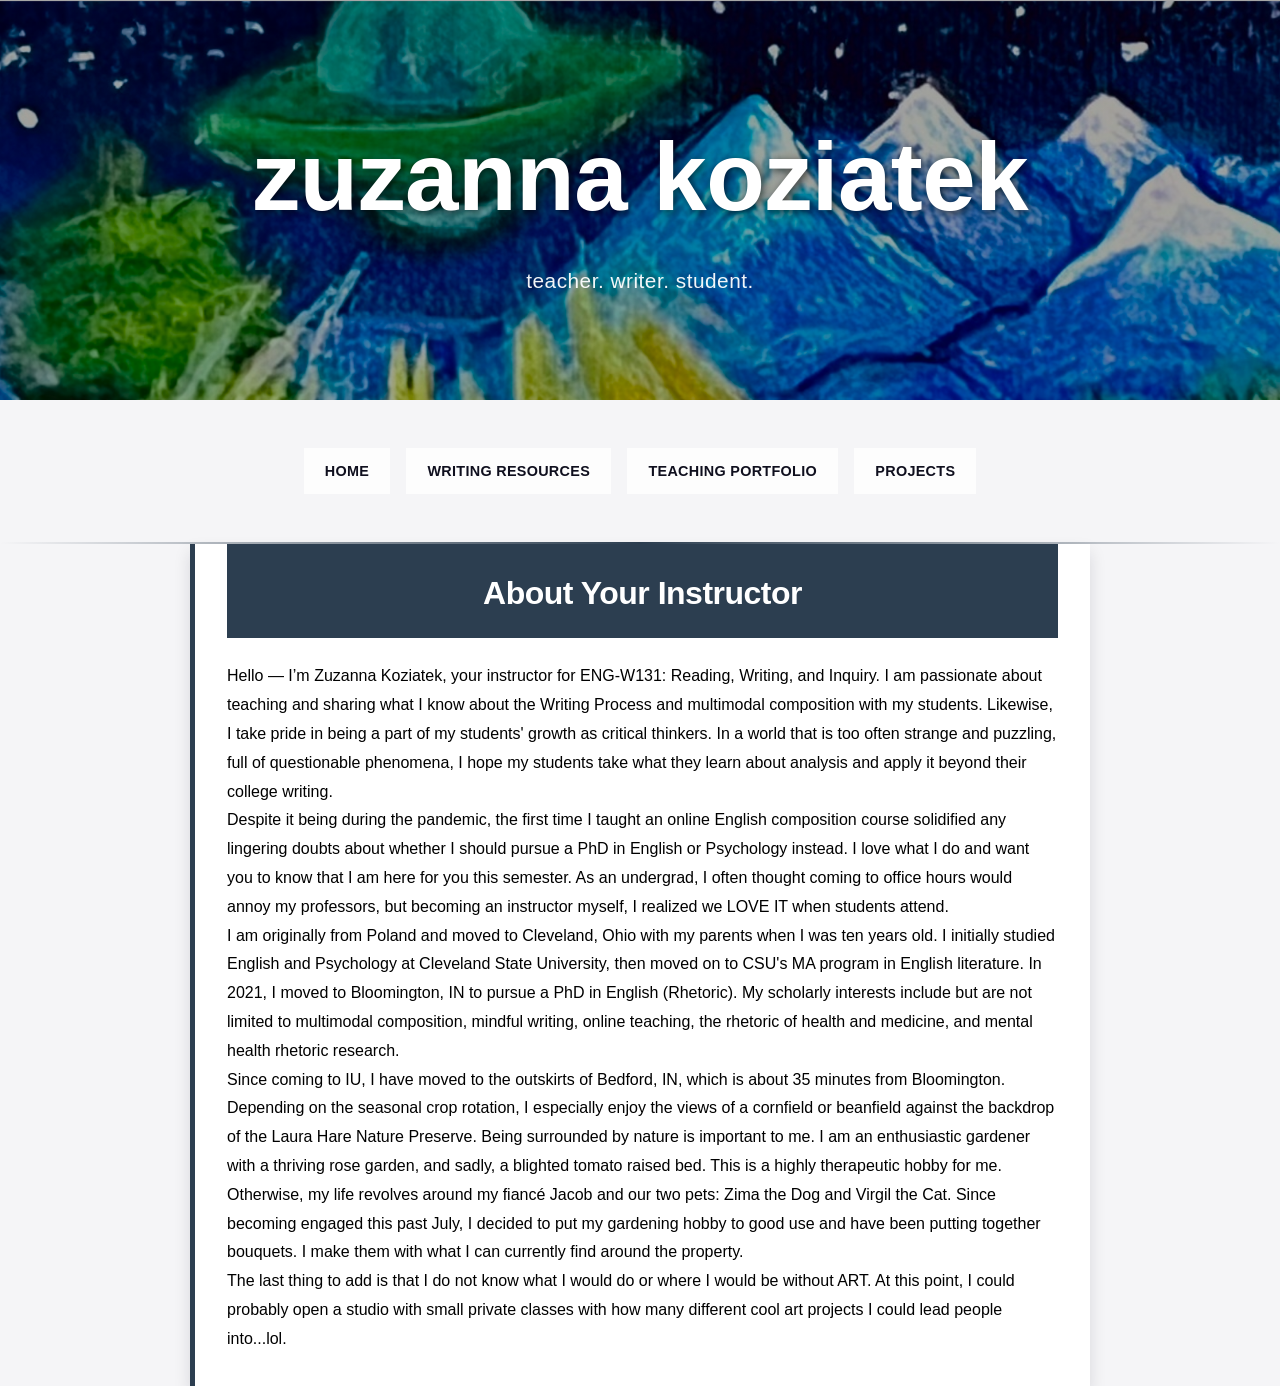
==== index.html @ 2ee7e2d9 "Fix formatting and indentation in instructor bio" ====
<!DOCTYPE html>
<html lang="en">
<head>
    <meta charset="UTF-8">
    <meta name="viewport" content="width=device-width, initial-scale=1.0">
    <title>zuzanna koziatek</title>
    <link rel="stylesheet" href="styles-enhanced.css">
    <style>
        /* ========================================== 
           INDEX-SPECIFIC OVERRIDES
           ========================================== */

        header {
            background: linear-gradient(rgba(0, 0, 0, 0.35), rgba(0, 0, 0, 0.35)), url("We're Just Here for the view.png");
            background-size: cover;
            background-position: center;
            background-attachment: fixed;
            padding: 6rem 2rem;
            text-align: center;
            min-height: 400px;
            display: flex;
            align-items: center;
            justify-content: center;
        }

        header h1 {
            font-size: 6rem;
            font-weight: 800;
            text-shadow: 2px 2px 8px rgba(0, 0, 0, 0.6);
            letter-spacing: -0.5px;
            color: white;
        }

        header .subtitle {
            opacity: 0.95;
            margin-top: 0.5rem;
            font-weight: 500;
            letter-spacing: 0.5px;
            color: white;
        }

        nav {
            display: flex;
            justify-content: center;
            gap: 1rem;
            padding: 1rem;
            background: transparent;
            margin: 2rem auto;
            max-width: 1200px;
            flex-wrap: wrap;
        }

        nav a {
            text-decoration: none;
            color: #0f0f1e;
            padding: 0.6rem 1.2rem;
            background: rgba(255, 255, 255, 0.8);
            font-weight: 600;
            transition: all 0.3s ease;
            text-transform: uppercase;
            font-size: 0.9rem;
            letter-spacing: 0.3px;
            border: 2px solid transparent;
        }

        nav a:hover {
            background: #2c3e50;
            color: white;
            border-color: #2c3e50;
        }

        .separator {
            height: 2px;
            background: linear-gradient(to right, transparent, #2c3e50, transparent);
        }

        .container {
            max-width: 1200px;
            margin: 2rem auto;
            padding: 1rem;
        }

        .course-section {
            background: #ffffff;
            padding: 2rem;
            box-shadow: 0 8px 16px rgba(15, 15, 30, 0.12);
            margin-bottom: 2rem;
            border-left: 5px solid #2c3e50;
            max-width: 900px;
            margin-left: auto;
            margin-right: auto;
        }

        .course-section h2 {
            text-align: center;
            color: white;
            margin-bottom: 1.5rem;
            font-size: 2rem;
            font-weight: 800;
            letter-spacing: -0.5px;
            border-bottom: 3px solid #2c3e50;
            padding-bottom: 1rem;
            background: #2c3e50;
            margin: -2rem -2rem 1.5rem -2rem;
            padding: 1.5rem 2rem 1rem 2rem;
            max-width: 900px;
            margin-left: auto;
            margin-right: auto;
        }

        .course-section p {
            color: black;
            line-height: 1.8;
            font: DeJavu Sans
            font-weight: 350;
        }

        /* Video section styles */
        .video-section {
            display: flex;
            justify-content: center;
            margin: 2rem 0;
        }

        .video-container {
            width: 100%;
            max-width: 560px;
        }

        .video-container iframe {
            width: 100%;
            height: auto;
            aspect-ratio: 560/315;
            box-shadow: 0 8px 16px rgba(15, 15, 30, 0.12);
            border: 1px solid #d4d4d8;
        }

        /* Gallery styles */
        .gallery-section {
            margin-top: 1rem;
        }

        .gallery-grid {
            display: grid;
            grid-template-columns: repeat(3, 1fr);
            gap: 1.5rem;
        }

        .gallery-item {
            position: relative;
            overflow: hidden;
            cursor: pointer;
            background: #eee;
            box-shadow: 0 6px 18px rgba(15, 15, 30, 0.1);
            transition: all 0.3s cubic-bezier(0.25, 0.46, 0.45, 0.94);
        }

        .gallery-item:hover {
            transform: translateY(-4px);
            box-shadow: 0 16px 32px rgba(15, 15, 30, 0.15);
        }

        .gallery-item img {
            width: 100%;
            height: 100%;
            object-fit: cover;
            display: block;
            transition: transform 0.35s ease;
            aspect-ratio: 1;
        }

        .gallery-item .title {
            position: absolute;
            left: 12px;
            bottom: 12px;
            color: #fff;
            background: rgba(0, 0, 0, 0.65);
            padding: 8px 12px;
            font-weight: 700;
            font-size: 0.95rem;
            backdrop-filter: blur(4px);
            z-index: 2;
        }

        .gallery-item::after {
            content: '';
            position: absolute;
            inset: 0;
            background: linear-gradient(to top, rgba(0, 0, 0, 0.25), transparent);
            opacity: 0;
            transition: opacity 0.25s ease;
            z-index: 1;
        }

        .gallery-item:hover img {
            transform: scale(1.05);
        }

        .gallery-item:hover::after {
            opacity: 1;
        }

        /* Modal / lightbox */
        .lightbox {
            position: fixed;
            inset: 0;
            background: rgba(0, 0, 0, 0.8);
            display: none;
            align-items: center;
            justify-content: center;
            padding: 20px;
            z-index: 9999;
            backdrop-filter: blur(4px);
        }

        .lightbox.open {
            display: flex;
        }

        .lightbox-card {
            width: 100%;
            max-width: 1100px;
            background: var(--card-bg);
            overflow: hidden;
            display: flex;
            gap: 0;
            box-shadow: 0 24px 48px rgba(15, 15, 30, 0.25);
            border: 1px solid #d4d4d8;
        }

        .lightbox-media {
            flex: 1 1 60%;
            min-height: 320px;
            background: #000;
            display: flex;
            align-items: center;
            justify-content: center;
        }

        .lightbox-media img {
            max-width: 100%;
            max-height: 80vh;
            object-fit: contain;
            display: block;
        }

        .lightbox-info {
            flex: 1 1 40%;
            padding: 2rem;
            background: #2c3e50;
            display: flex;
            flex-direction: column;
            justify-content: flex-start;
        }

        .lightbox-info h3 {
            margin-bottom: 0.5rem;
            color: white;
            font-size: 1.4rem;
            font-weight: 800;
            letter-spacing: -0.3px;
        }

        .lightbox-info h4 {
            margin: 0.25rem 0 1rem;
            color: #ecf0f1;
            font-weight: 600;
            text-transform: uppercase;
            letter-spacing: 0.3px;
            font-size: 0.85rem;
        }

        .lightbox-info p {
            color: white;
            line-height: 1.8;
            font-family: -apple-system, BlinkMacSystemFont, 'Segoe UI', 'Helvetica Neue', Calibri, sans-serif;
        }

        .lightbox-close {
            position: absolute;
            right: 24px;
            top: 18px;
            background: rgba(0, 0, 0, 0.5);
            border: none;
            color: #fff;
            font-size: 1.8rem;
            cursor: pointer;
            width: 40px;
            height: 40px;
            display: flex;
            align-items: center;
            justify-content: center;
            transition: all 0.3s ease;
        }

        .lightbox-close:hover {
            background: #2c3e50;
            transform: rotate(90deg);
        }

        /* Responsive */
        @media (max-width: 1000px) {
            .gallery-grid {
                grid-template-columns: repeat(2, 1fr);
            }

            .lightbox-card {
                flex-direction: column;
            }

            .lightbox-media {
                order: 0;
            }

            .lightbox-info {
                order: 1;
            }
        }

        @media (max-width: 600px) {
            .gallery-grid {
                grid-template-columns: 1fr;
            }

            header {
                padding: 3.5rem 1rem;
            }

            header h1 {
                font-size: 2.2rem;
            }

            .lightbox-info {
                padding: 1.5rem;
            }

            .lightbox-info h3 {
                font-size: 1.2rem;
            }

            .video-container iframe {
                aspect-ratio: 16/9;
            }

            .course-section {
                padding: 1.5rem;
            }
        }
    </style>
</head>
<body>
    <header>
        <div class="header-content">
            <h1>zuzanna koziatek</h1>
            <p class="subtitle">teacher. writer. student.</p>
        </div>
    </header>
    <nav>
        <a href="index.html">Home</a>
        <a href="Writing-Resources.html">Writing Resources</a>
        <a href="teaching-portfolio.html">Teaching Portfolio</a>
        <a href="projects.html">Projects</a>
    </nav>
    <div class="separator"></div>
        <div class="course-section">
            <h2>About Your Instructor</h2>
            <p>    Hello — I’m Zuzanna Koziatek, your instructor for ENG-W131: Reading, Writing, and Inquiry. I am passionate about teaching and sharing what I know about the Writing Process and multimodal composition with my students. Likewise, I take pride in being a part of my students' growth as critical thinkers. In a world that is too often strange and puzzling, full of questionable phenomena, I hope my students take what they learn about analysis and apply it beyond their college writing.</p> 
           <div>
            <p>    Despite it being during the pandemic, the first time I taught an online English composition course solidified any lingering doubts about whether I should pursue a PhD in English or Psychology instead. I love what I do and want you to know that I am here for you this semester. As an undergrad, I often thought coming to office hours would annoy my professors, but becoming an instructor myself, I realized we LOVE IT when students attend.</p> 
           </div>
            <p>    I am originally from Poland and moved to Cleveland, Ohio with my parents when I was ten years old. I initially studied English and Psychology at Cleveland State University, then moved on to CSU's MA program in English literature. In 2021, I moved to Bloomington, IN to pursue a PhD in English (Rhetoric). My scholarly interests include but are not limited to multimodal composition, mindful writing, online teaching, the rhetoric of health and medicine, and mental health rhetoric research.</p> 
           <div>
            <p>    Since coming to IU, I have moved to the outskirts of Bedford, IN, which is about 35 minutes from Bloomington. Depending on the seasonal crop rotation, I especially enjoy the views of a cornfield or beanfield against the backdrop of the Laura Hare Nature Preserve. Being surrounded by nature is important to me. I am an enthusiastic gardener with a thriving rose garden, and sadly, a blighted tomato raised bed. This is a highly therapeutic hobby for me.</p>
           </div>
            <p>    Otherwise, my life revolves around my fiancé Jacob and our two pets: Zima the Dog and Virgil the Cat. Since becoming engaged this past July, I decided to put my gardening hobby to good use and have been putting together bouquets. I make them with what I can currently find around the property.</p> 
            <div>
            <p>    The last thing to add is that I do not know what I would do or where I would be without ART. At this point, I could probably open a studio with small private classes with how many different cool art projects I could lead people into...lol.</p>
        </div>
        </div>
</body>
</html>
---- styles-enhanced.css ----
/* ==========================================
   ENHANCED ELEGANT & BOLD STYLESHEET
   Refined aesthetics with sharp, sophisticated styling
   ========================================== */

* {
    margin: 0;
    padding: 0;
    box-sizing: border-box;
}

html, body {
    height: 100%;
}

:root {
    /* Color Palette - Elegant & Bold */
    --primary-dark: #0f0f1e;        /* Deep navy-black */
    --primary-medium: #1a1a2e;      /* Dark blue-gray */
    --accent-bold: #c41e3a;         /* Bold deep red */
    --accent-secondary: #0d7377;    /* Sophisticated teal */
    --text-primary: #0f0f1e;        /* Almost black */
    --text-secondary: #4a4a5e;      /* Muted blue-gray */
    --text-light: #7a7a8e;          /* Light gray */
    --background: #f5f5f7;          /* Off-white */
    --card-bg: #ffffff;             /* Pure white */
    --border: #d4d4d8;              /* Subtle border */
    
    /* Shadows - Sharp & Refined */
    --shadow-sm: 0 2px 8px rgba(15, 15, 30, 0.1);
    --shadow-md: 0 8px 16px rgba(15, 15, 30, 0.12);
    --shadow-lg: 0 16px 32px rgba(15, 15, 30, 0.15);
    --shadow-xl: 0 24px 48px rgba(15, 15, 30, 0.18);
    
    /* Typography */
    --font-family: -apple-system, BlinkMacSystemFont, 'Segoe UI', 'Helvetica Neue', Calibri, sans-serif;
    --font-weight-regular: 400;
    --font-weight-medium: 500;
    --font-weight-semibold: 600;
    --font-weight-bold: 700;
    --font-weight-extrabold: 800;
}

body {
    font-family: var(--font-family);
    background-color: var(--background);
    color: var(--text-primary);
    line-height: 1.6;
    font-weight: var(--font-weight-regular);
}

p {
    font-family: var(--font-family);
    color: var(--text-secondary);
    line-height: 1.8;
}

/* ========================================== 
   NAVIGATION
   ========================================== */

.navbar {
    background-color: var(--primary-dark);
    padding: 1.2rem 0;
    position: sticky;
    top: 0;
    box-shadow: var(--shadow-md);
    z-index: 100;
    border-bottom: 2px solid var(--accent-bold);
}

.nav-container {
    max-width: 1200px;
    margin: 0 auto;
    padding: 0 2rem;
    display: flex;
    justify-content: space-between;
    align-items: center;
}

.nav-brand {
    color: #ffffff;
    font-size: 1.4rem;
    font-weight: var(--font-weight-extrabold);
    letter-spacing: -0.5px;
    text-transform: uppercase;
    text-shadow: 0 2px 4px rgba(0, 0, 0, 0.3);
}

.nav-menu {
    display: flex;
    list-style: none;
    gap: 2.5rem;
}

.nav-link {
    color: #e0e0e0;
    text-decoration: none;
    font-weight: var(--font-weight-semibold);
    font-size: 0.95rem;
    transition: all 0.35s cubic-bezier(0.25, 0.46, 0.45, 0.94);
    padding: 0.5rem 0;
    border-bottom: 2px solid transparent;
    text-transform: uppercase;
    letter-spacing: 0.3px;
}

.nav-link:hover,
.nav-link.active {
    color: var(--accent-bold);
    border-bottom-color: var(--accent-bold);
}

/* ========================================== 
   HERO / CONTAINER
   ========================================== */

.container {
    max-width: 1200px;
    margin: 0 auto;
    padding: 2rem;
    flex: 1;
}

.hero {
    background: linear-gradient(135deg, var(--primary-dark) 0%, var(--primary-medium) 100%);
    color: white;
    padding: 5rem 2rem;
    text-align: center;
    border-radius: 0;
    margin-bottom: 3rem;
    box-shadow: var(--shadow-lg);
    border-bottom: 4px solid var(--accent-bold);
    position: relative;
    overflow: hidden;
}

.hero::before {
    content: '';
    position: absolute;
    top: 0;
    left: 0;
    right: 0;
    height: 1px;
    background: linear-gradient(to right, transparent, rgba(196, 30, 58, 0.5), transparent);
}

.hero-content h2 {
    font-size: 3rem;
    margin-bottom: 1.5rem;
    font-weight: var(--font-weight-extrabold);
    letter-spacing: -1px;
    line-height: 1.2;
    text-shadow: 0 4px 8px rgba(0, 0, 0, 0.3);
}

.subtitle {
    font-size: 1.3rem;
    opacity: 0.95;
    font-weight: var(--font-weight-medium);
    letter-spacing: 1px;
}

/* ========================================== 
   SECTION CONTENT
   ========================================== */

.section-content {
    background: var(--card-bg);
    padding: 3rem;
    border-radius: 8px;
    box-shadow: var(--shadow-lg);
    border-left: 5px solid var(--accent-bold);
    margin-bottom: 2rem;
}

.section-content h2 {
    color: var(--primary-dark);
    font-size: 2.2rem;
    margin-bottom: 1.5rem;
    border-bottom: 3px solid var(--accent-bold);
    padding-bottom: 0.75rem;
    font-weight: var(--font-weight-extrabold);
    letter-spacing: -0.5px;
}

.section-content h3 {
    color: var(--primary-dark);
    font-size: 1.4rem;
    margin-top: 2rem;
    margin-bottom: 1rem;
    font-weight: var(--font-weight-bold);
}

.section-content p {
    margin-bottom: 1.2rem;
    line-height: 1.8;
    color: var(--text-secondary);
}

.section-content ul {
    list-style-position: inside;
    margin-bottom: 1.5rem;
    padding-left: 1.5rem;
}

.section-content li {
    margin-bottom: 0.8rem;
    color: var(--text-secondary);
    font-weight: var(--font-weight-regular);
}

/* ========================================== 
   ABOUT INSTRUCTOR
   ========================================== */

.about-instructor {
    margin-top: 2rem;
}

.instructor-card {
    background: linear-gradient(135deg, #f9f9fb 0%, #f5f5f7 100%);
    padding: 2.5rem;
    border-radius: 8px;
    margin-bottom: 2rem;
    border-left: 5px solid var(--accent-bold);
    box-shadow: var(--shadow-md);
    transition: box-shadow 0.3s ease;
}

.instructor-card:hover {
    box-shadow: var(--shadow-lg);
}

.instructor-card h3 {
    color: var(--primary-dark);
    font-size: 1.6rem;
    font-weight: var(--font-weight-bold);
}

.role {
    color: var(--accent-bold);
    font-weight: var(--font-weight-bold);
    margin-bottom: 1rem;
    text-transform: uppercase;
    letter-spacing: 0.5px;
    font-size: 0.9rem;
}

.bio {
    color: var(--text-secondary);
    line-height: 1.8;
}

.qualifications,
.teaching-philosophy {
    background: linear-gradient(135deg, #f0f7ff 0%, #e8f0f8 100%);
    padding: 2rem;
    border-radius: 8px;
    margin-bottom: 2rem;
    border-left: 5px solid var(--accent-secondary);
    box-shadow: var(--shadow-sm);
}

.contact-section {
    background: linear-gradient(135deg, #fff8f0 0%, #fff3e6 100%);
    padding: 2rem;
    border-radius: 8px;
    margin-top: 2rem;
    border-left: 5px solid #d97706;
    box-shadow: var(--shadow-sm);
}

/* ========================================== 
   COURSE DETAILS
   ========================================== */

.course-overview,
.learning-outcomes,
.course-structure,
.requirements,
.grading {
    margin-bottom: 3rem;
}

.outcomes-list {
    background: #f5f5f7;
    padding: 1.5rem;
    border-radius: 6px;
    margin-left: 0;
    border-left: 3px solid var(--accent-secondary);
}

.structure-grid {
    display: grid;
    grid-template-columns: repeat(auto-fit, minmax(250px, 1fr));
    gap: 2rem;
    margin: 2rem 0;
}

.structure-item {
    background: var(--card-bg);
    padding: 2rem;
    border-radius: 8px;
    text-align: center;
    border-top: 4px solid var(--accent-secondary);
    box-shadow: var(--shadow-md);
    transition: all 0.3s cubic-bezier(0.25, 0.46, 0.45, 0.94);
}

.structure-item:hover {
    transform: translateY(-6px);
    box-shadow: var(--shadow-lg);
    border-top-color: var(--accent-bold);
}

.structure-item h3 {
    color: var(--primary-dark);
    margin-top: 0;
    font-weight: var(--font-weight-bold);
}

.requirements ul,
.success-tips {
    background: #f5f5f7;
    padding: 1.5rem;
    border-radius: 6px;
    margin-left: 0;
    border-left: 3px solid var(--accent-secondary);
}

/* ========================================== 
   RESOURCES SECTION
   ========================================== */

.resources-section {
    margin-top: 2rem;
}

.resource-category {
    margin-bottom: 3rem;
}

.resource-category h2 {
    color: var(--primary-dark);
    font-size: 2rem;
    margin-bottom: 2rem;
    border-bottom: 3px solid var(--accent-bold);
    padding-bottom: 0.75rem;
    font-weight: var(--font-weight-extrabold);
}

.resource-list {
    display: grid;
    grid-template-columns: repeat(auto-fit, minmax(280px, 1fr));
    gap: 2rem;
}

.resource-item {
    background: var(--card-bg);
    padding: 2rem;
    border-radius: 8px;
    border-left: 5px solid var(--accent-secondary);
    box-shadow: var(--shadow-md);
    transition: all 0.3s ease;
}

.resource-item:hover {
    box-shadow: var(--shadow-lg);
    transform: translateY(-2px);
    border-left-color: var(--accent-bold);
}

.resource-item h3 {
    color: var(--primary-dark);
    margin-top: 0;
    font-weight: var(--font-weight-bold);
}

.success-tips {
    margin-top: 1.5rem;
}

.success-tips li {
    margin-bottom: 1rem;
    color: var(--text-secondary);
    font-weight: var(--font-weight-regular);
}

/* ========================================== 
   FOOTER
   ========================================== */

.footer {
    background-color: var(--primary-dark);
    color: #e0e0e0;
    text-align: center;
    padding: 2.5rem;
    margin-top: 4rem;
    border-top: 3px solid var(--accent-bold);
    font-weight: var(--font-weight-medium);
}

/* ========================================== 
   BUTTONS & INTERACTIVE ELEMENTS
   ========================================== */

button, input[type="button"], input[type="submit"] {
    background: var(--accent-bold);
    color: white;
    border: none;
    padding: 0.85rem 2rem;
    border-radius: 6px;
    cursor: pointer;
    font-size: 1rem;
    font-weight: var(--font-weight-bold);
    transition: all 0.3s cubic-bezier(0.25, 0.46, 0.45, 0.94);
    letter-spacing: 0.3px;
    text-transform: uppercase;
    box-shadow: var(--shadow-md);
}

button:hover {
    background: #a01830;
    box-shadow: var(--shadow-lg);
    transform: translateY(-2px);
}

button:active {
    transform: translateY(0);
}

/* ========================================== 
   RESPONSIVE DESIGN
   ========================================== */

@media (max-width: 768px) {
    .nav-container {
        flex-direction: column;
        gap: 1rem;
    }

    .nav-menu {
        flex-direction: column;
        gap: 0.5rem;
        width: 100%;
    }

    .nav-link {
        padding: 0.75rem 1rem;
        display: block;
    }

    .hero-content h2 {
        font-size: 2.2rem;
    }

    .section-content {
        padding: 1.5rem;
    }

    .section-content h2 {
        font-size: 1.8rem;
    }

    .structure-grid,
    .resource-list {
        grid-template-columns: 1fr;
        gap: 1.5rem;
    }

    .container {
        padding: 1rem;
    }

    .hero {
        padding: 3rem 1rem;
    }
}

@media (max-width: 480px) {
    .nav-brand {
        font-size: 1.1rem;
    }

    .hero {
        padding: 2rem 1rem;
    }

    .hero-content h2 {
        font-size: 1.8rem;
    }

    .subtitle {
        font-size: 1rem;
    }

    .section-content h2 {
        font-size: 1.5rem;
    }

    .section-content h3 {
        font-size: 1.15rem;
    }

    button {
        width: 100%;
    }
}
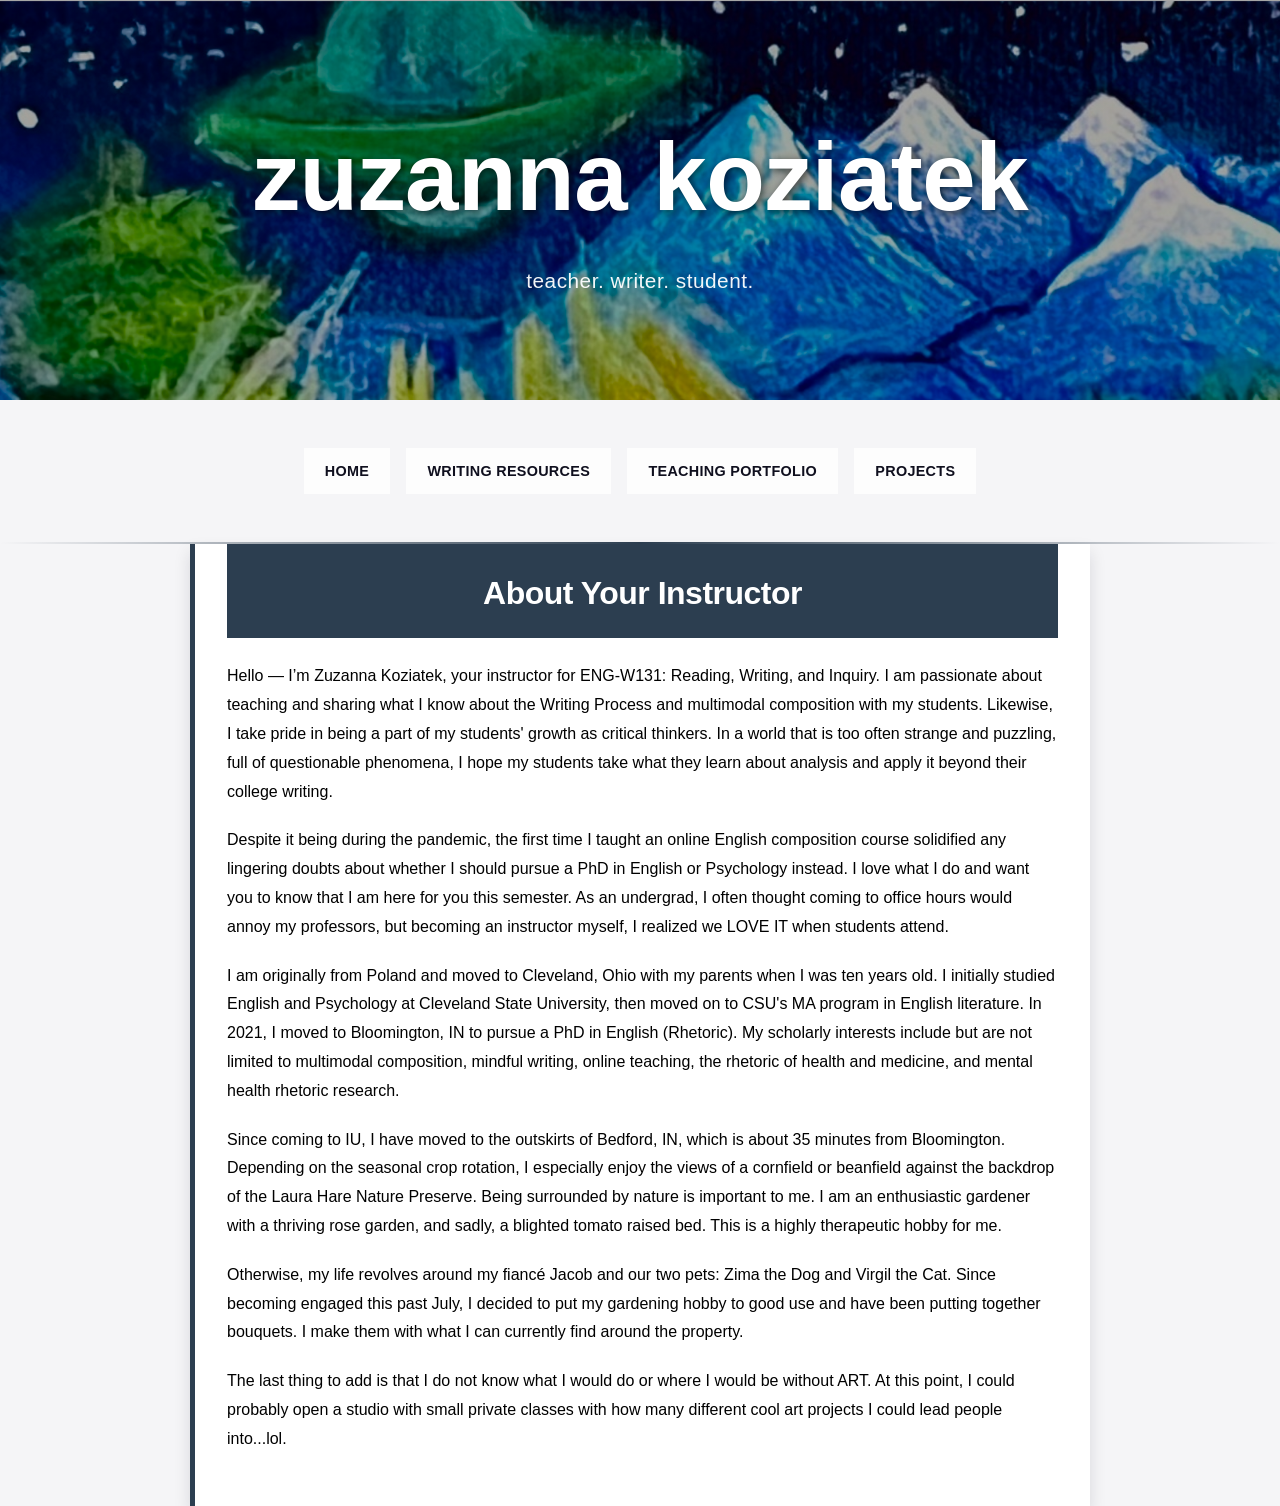
==== commit ace8d023: "Add margin-bottom to text styles in index.html" ====
--- a/index.html
+++ b/index.html
@@ -113,6 +113,7 @@
             line-height: 1.8;
             font: DeJavu Sans
             font-weight: 350;
+            margin-bottom: 20px;
         }
 
         /* Video section styles */
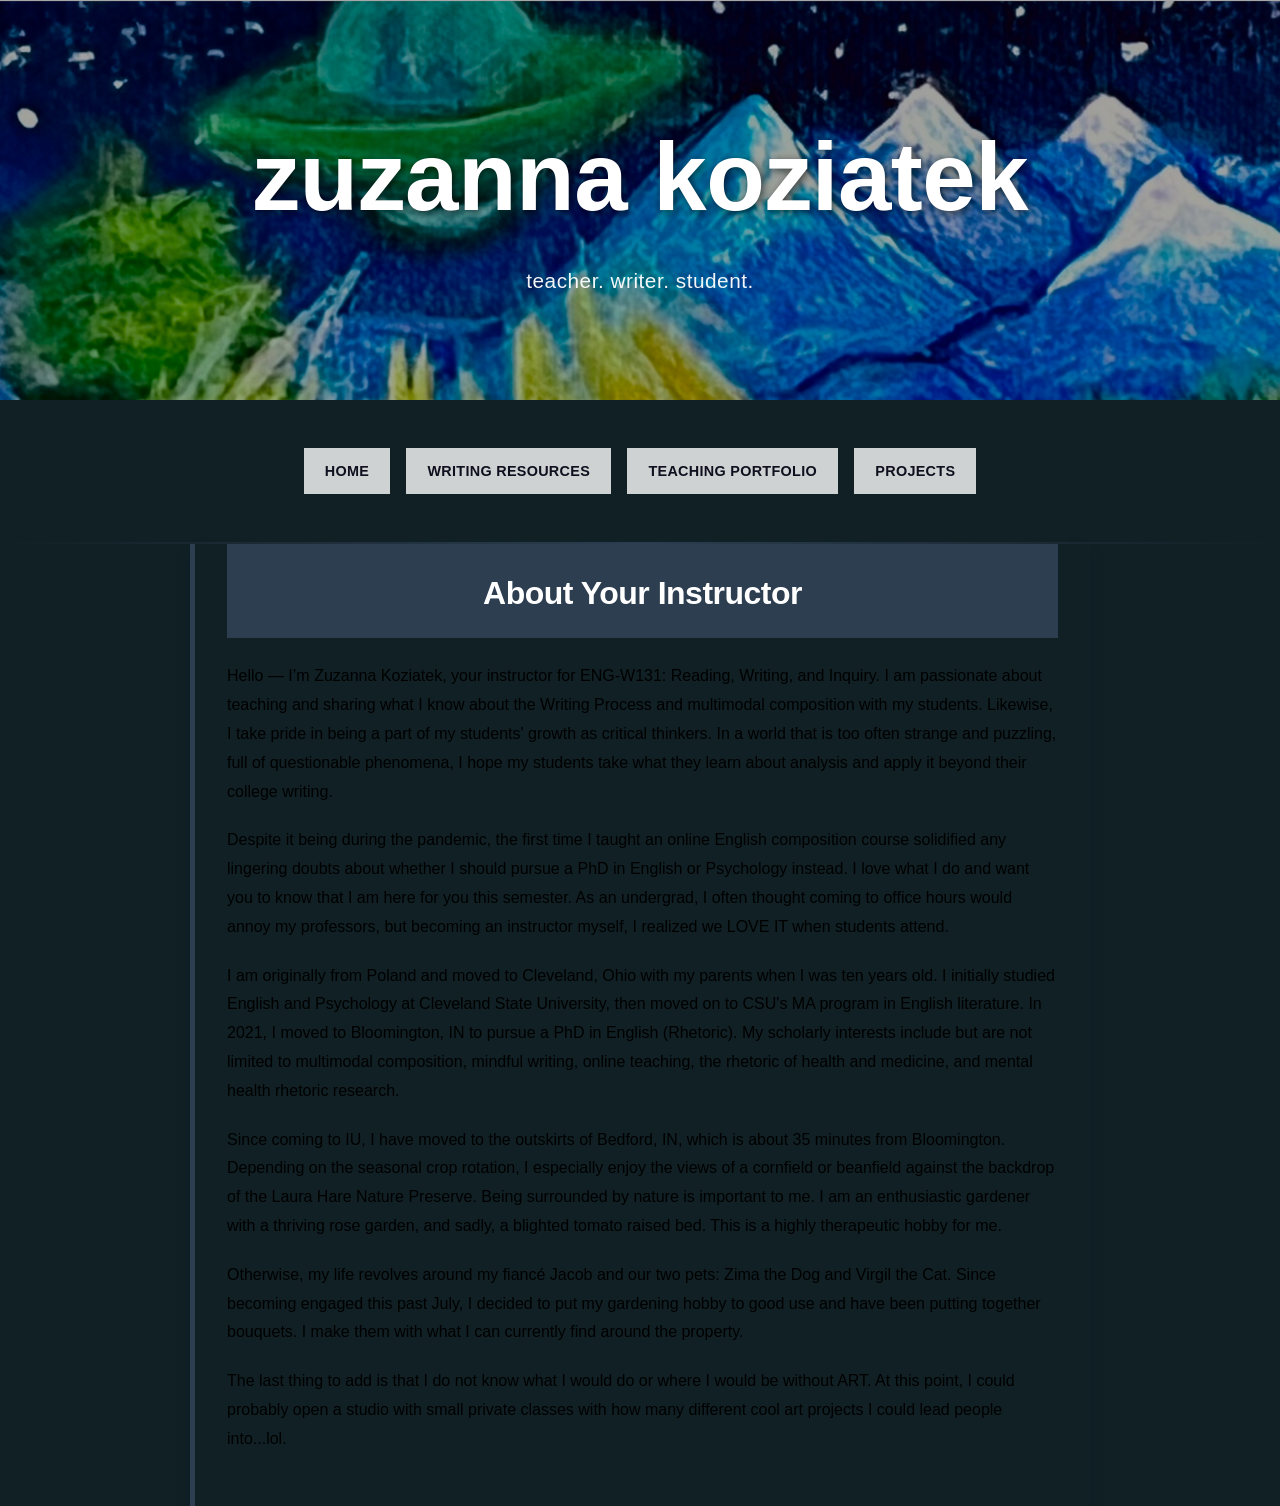
==== commit abc0ca98: "Fix background color in course section" ====
--- a/index.html
+++ b/index.html
@@ -81,7 +81,7 @@
         }
 
         .course-section {
-            background: #ffffff;
+            background: ##D5DCF7;
             padding: 2rem;
             box-shadow: 0 8px 16px rgba(15, 15, 30, 0.12);
             margin-bottom: 2rem;
@@ -365,18 +365,16 @@
     <div class="separator"></div>
         <div class="course-section">
             <h2>About Your Instructor</h2>
-            <p>    Hello — I’m Zuzanna Koziatek, your instructor for ENG-W131: Reading, Writing, and Inquiry. I am passionate about teaching and sharing what I know about the Writing Process and multimodal composition with my students. Likewise, I take pride in being a part of my students' growth as critical thinkers. In a world that is too often strange and puzzling, full of questionable phenomena, I hope my students take what they learn about analysis and apply it beyond their college writing.</p> 
-           <div>
-            <p>    Despite it being during the pandemic, the first time I taught an online English composition course solidified any lingering doubts about whether I should pursue a PhD in English or Psychology instead. I love what I do and want you to know that I am here for you this semester. As an undergrad, I often thought coming to office hours would annoy my professors, but becoming an instructor myself, I realized we LOVE IT when students attend.</p> 
-           </div>
-            <p>    I am originally from Poland and moved to Cleveland, Ohio with my parents when I was ten years old. I initially studied English and Psychology at Cleveland State University, then moved on to CSU's MA program in English literature. In 2021, I moved to Bloomington, IN to pursue a PhD in English (Rhetoric). My scholarly interests include but are not limited to multimodal composition, mindful writing, online teaching, the rhetoric of health and medicine, and mental health rhetoric research.</p> 
-           <div>
-            <p>    Since coming to IU, I have moved to the outskirts of Bedford, IN, which is about 35 minutes from Bloomington. Depending on the seasonal crop rotation, I especially enjoy the views of a cornfield or beanfield against the backdrop of the Laura Hare Nature Preserve. Being surrounded by nature is important to me. I am an enthusiastic gardener with a thriving rose garden, and sadly, a blighted tomato raised bed. This is a highly therapeutic hobby for me.</p>
-           </div>
-            <p>    Otherwise, my life revolves around my fiancé Jacob and our two pets: Zima the Dog and Virgil the Cat. Since becoming engaged this past July, I decided to put my gardening hobby to good use and have been putting together bouquets. I make them with what I can currently find around the property.</p> 
-            <div>
-            <p>    The last thing to add is that I do not know what I would do or where I would be without ART. At this point, I could probably open a studio with small private classes with how many different cool art projects I could lead people into...lol.</p>
-        </div>
+            <p>Hello — I’m Zuzanna Koziatek, your instructor for ENG-W131: Reading, Writing, and Inquiry. I am passionate about teaching and sharing what I know about the Writing Process and multimodal composition with my students. Likewise, I take pride in being a part of my students' growth as critical thinkers. In a world that is too often strange and puzzling, full of questionable phenomena, I hope my students take what they learn about analysis and apply it beyond their college writing.</p> 
+          
+            <p>Despite it being during the pandemic, the first time I taught an online English composition course solidified any lingering doubts about whether I should pursue a PhD in English or Psychology instead. I love what I do and want you to know that I am here for you this semester. As an undergrad, I often thought coming to office hours would annoy my professors, but becoming an instructor myself, I realized we LOVE IT when students attend.</p> 
+           
+            <p>I am originally from Poland and moved to Cleveland, Ohio with my parents when I was ten years old. I initially studied English and Psychology at Cleveland State University, then moved on to CSU's MA program in English literature. In 2021, I moved to Bloomington, IN to pursue a PhD in English (Rhetoric). My scholarly interests include but are not limited to multimodal composition, mindful writing, online teaching, the rhetoric of health and medicine, and mental health rhetoric research.</p> 
+           
+            <p>Since coming to IU, I have moved to the outskirts of Bedford, IN, which is about 35 minutes from Bloomington. Depending on the seasonal crop rotation, I especially enjoy the views of a cornfield or beanfield against the backdrop of the Laura Hare Nature Preserve. Being surrounded by nature is important to me. I am an enthusiastic gardener with a thriving rose garden, and sadly, a blighted tomato raised bed. This is a highly therapeutic hobby for me.</p>
+           
+            <p>Otherwise, my life revolves around my fiancé Jacob and our two pets: Zima the Dog and Virgil the Cat. Since becoming engaged this past July, I decided to put my gardening hobby to good use and have been putting together bouquets. I make them with what I can currently find around the property.</p>
+            <p>The last thing to add is that I do not know what I would do or where I would be without ART. At this point, I could probably open a studio with small private classes with how many different cool art projects I could lead people into...lol.</p>
         </div>
 </body>
 </html>
--- a/styles-enhanced.css
+++ b/styles-enhanced.css
@@ -15,15 +15,18 @@
 
 :root {
     /* Color Palette - Elegant & Bold */
-    --primary-dark: #0f0f1e;        /* Deep navy-black */
-    --primary-medium: #1a1a2e;      /* Dark blue-gray */
-    --accent-bold: #c41e3a;         /* Bold deep red */
-    --accent-secondary: #0d7377;    /* Sophisticated teal */
-    --text-primary: #0f0f1e;        /* Almost black */
-    --text-secondary: #4a4a5e;      /* Muted blue-gray */
-    --text-light: #7a7a8e;          /* Light gray */
-    --background: #f5f5f7;          /* Off-white */
+   --primary-dark: #010B40;        /* Deep navy */
+    --primary-medium: #003189;      /* Royal blue */
+    --accent-bold: #005FE7;         /* Vivid blue (CTA) */
+    --accent-secondary: #0093D8;    /* Cyan-blue (soft accent) */
+
+    --text-primary: #010B40;        /* Deep navy */
+    --text-secondary: #003189;      /* Royal blue */
+    --text-light: #4a4a5e;          /* Muted gray (kept for readability) */
+
+    --background: #D5DCF7;          /* Pastel sky */
     --card-bg: #ffffff;             /* Pure white */
+
     --border: #d4d4d8;              /* Subtle border */
     
     /* Shadows - Sharp & Refined */
@@ -43,7 +46,7 @@
 
 body {
     font-family: var(--font-family);
-    background-color: var(--background);
+    background-color: #102025;
     color: var(--text-primary);
     line-height: 1.6;
     font-weight: var(--font-weight-regular);
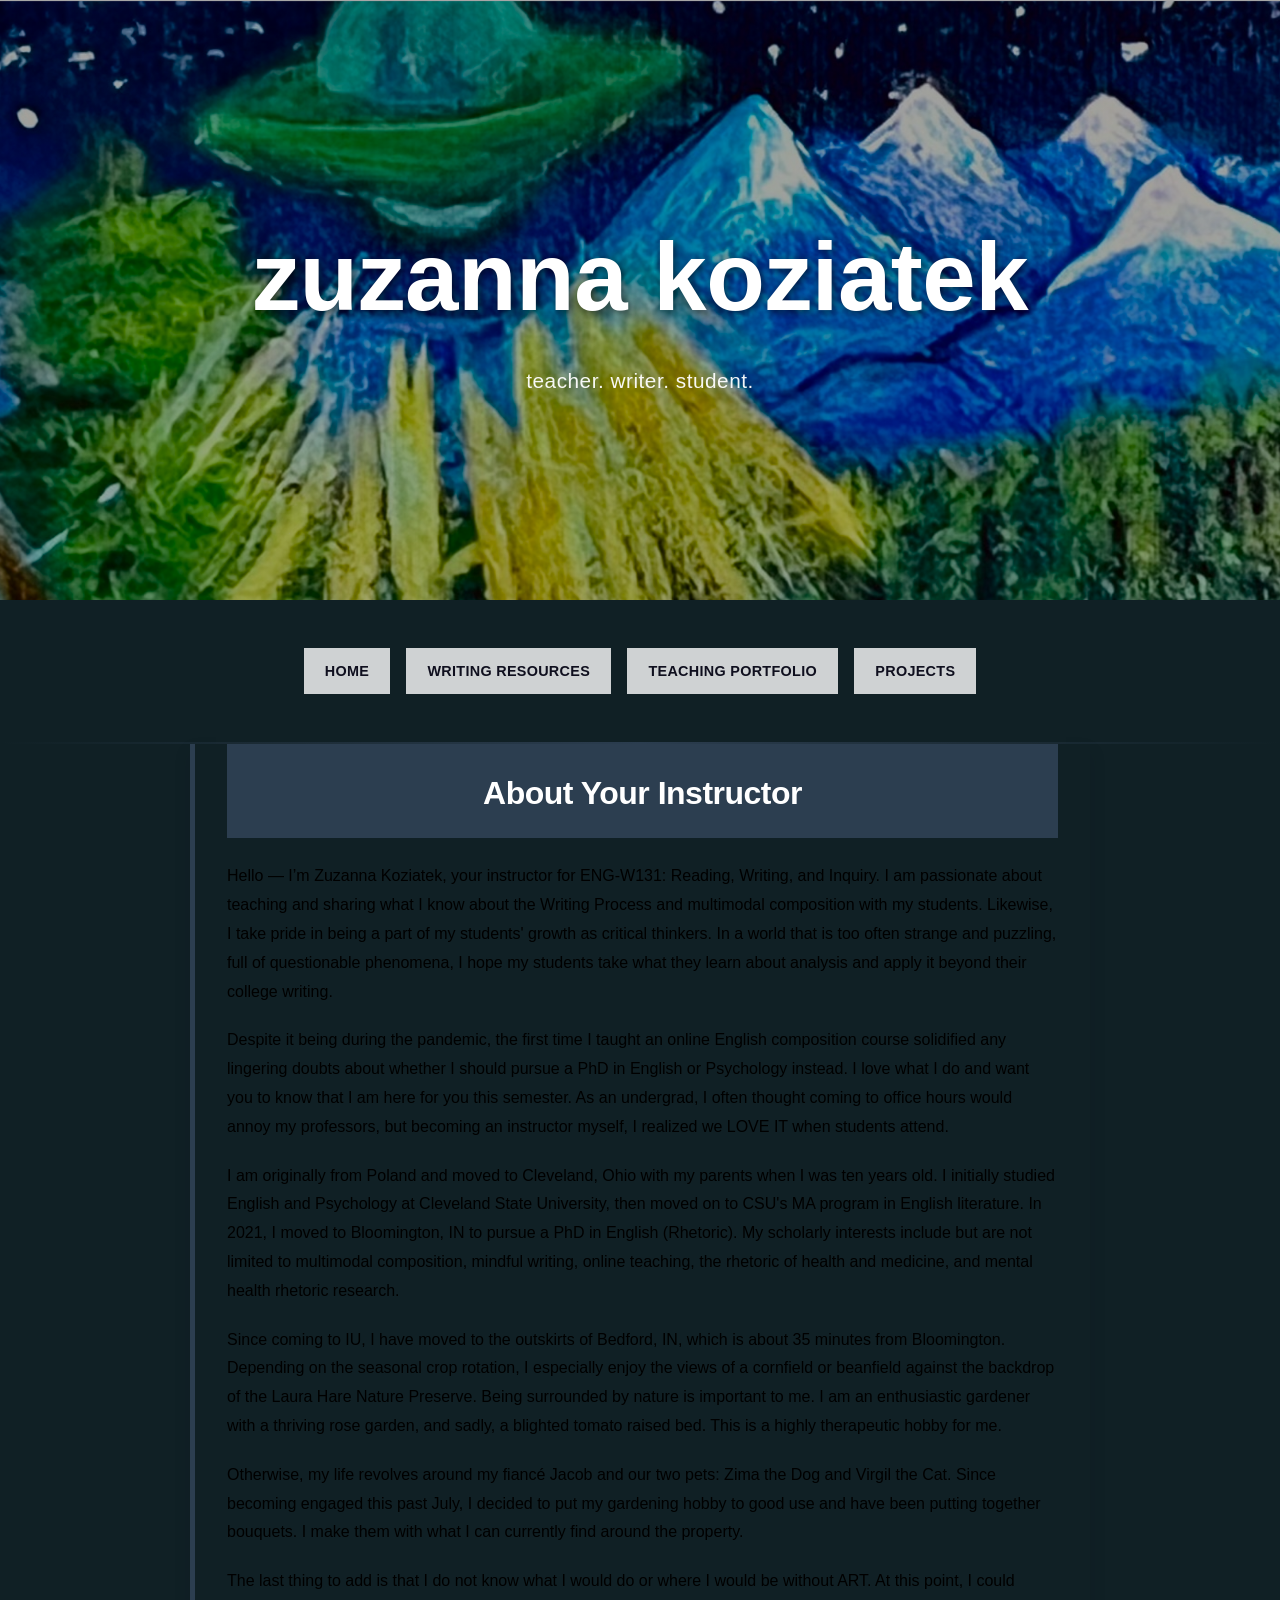
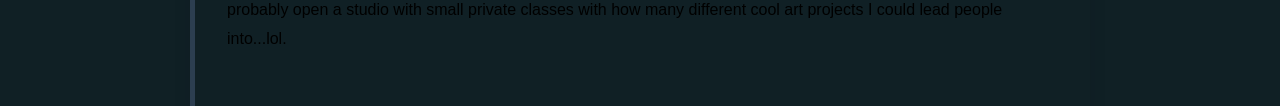
==== commit fcc92b30: "Increase minimum height of the main section" ====
--- a/index.html
+++ b/index.html
@@ -17,7 +17,7 @@
             background-attachment: fixed;
             padding: 6rem 2rem;
             text-align: center;
-            min-height: 400px;
+            min-height: 600px;
             display: flex;
             align-items: center;
             justify-content: center;
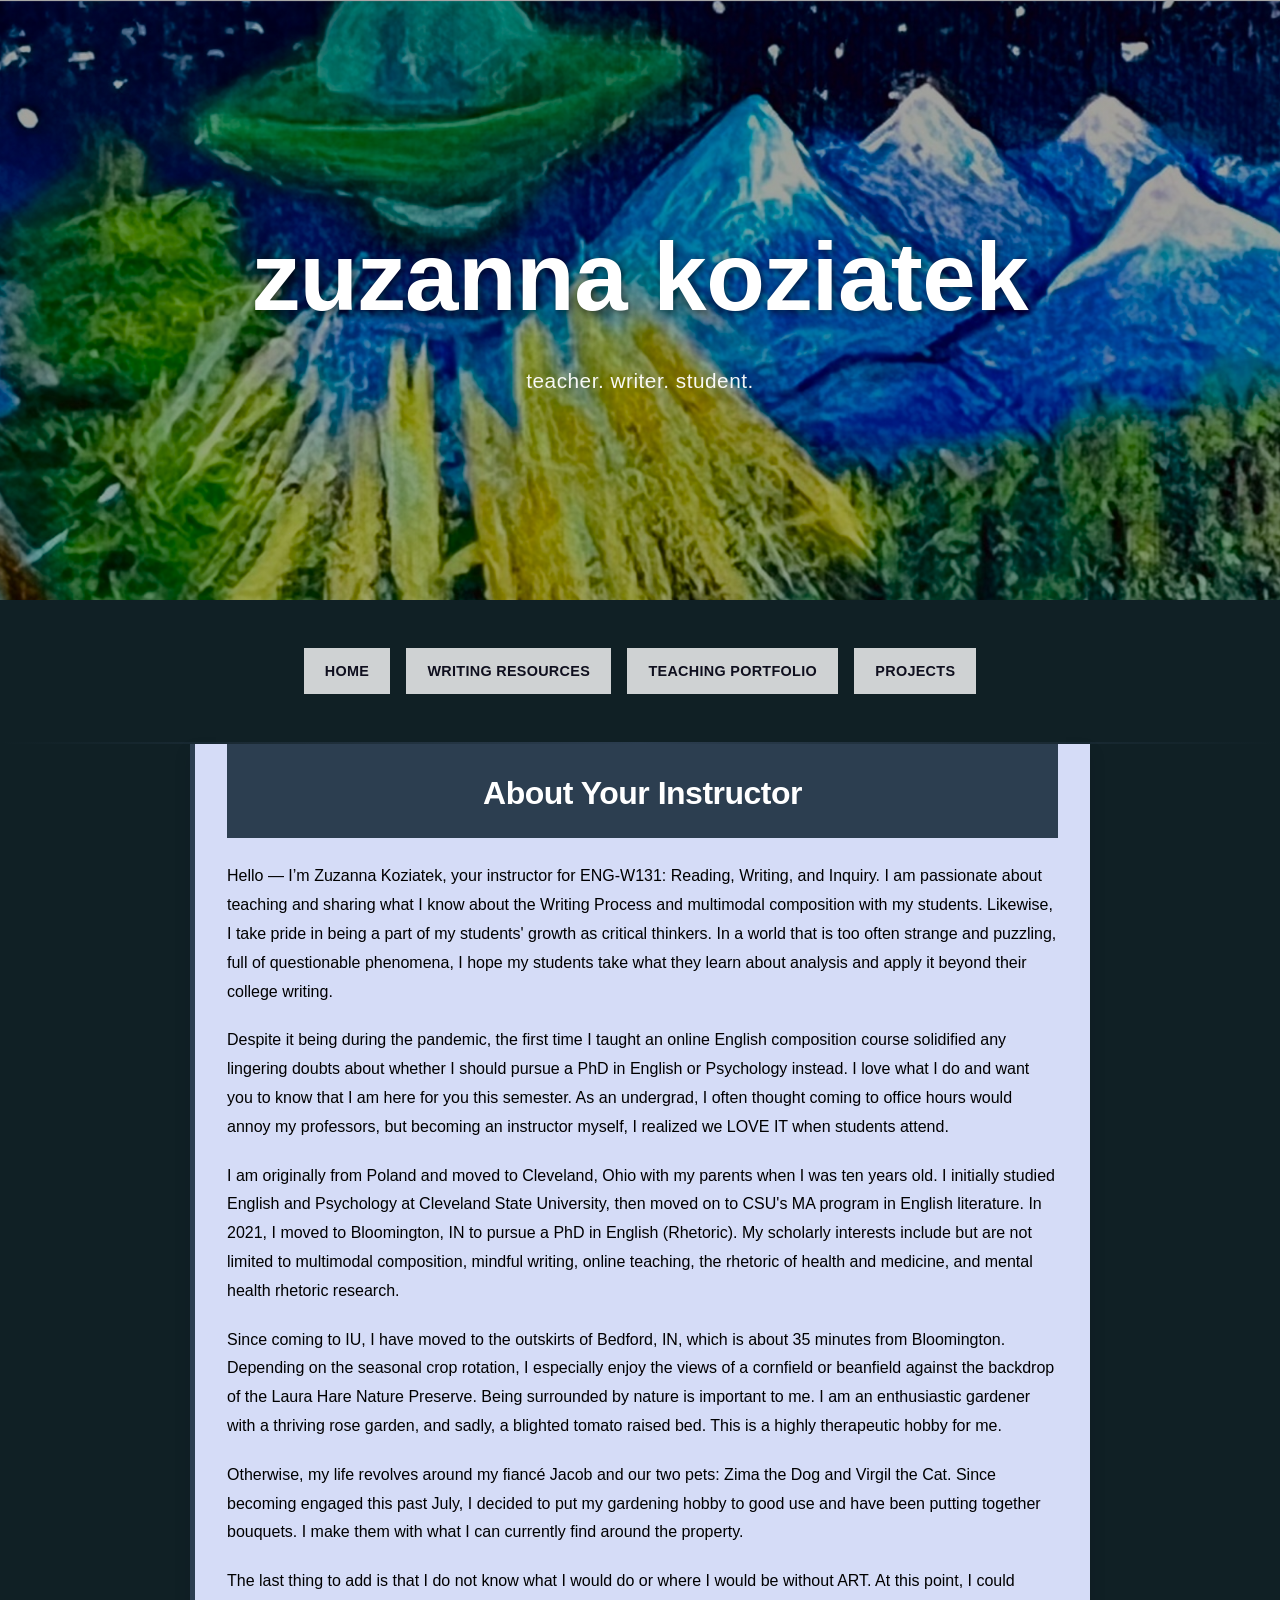
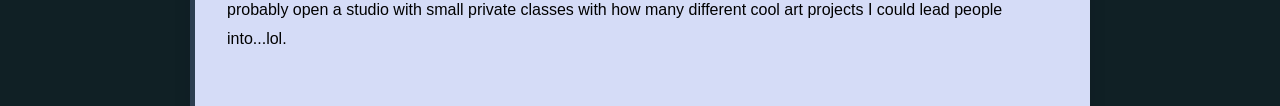
==== commit b7de214a: "Fix background color syntax in index.html" ====
--- a/index.html
+++ b/index.html
@@ -81,7 +81,7 @@
         }
 
         .course-section {
-            background: ##D5DCF7;
+            background: #D5DCF7;
             padding: 2rem;
             box-shadow: 0 8px 16px rgba(15, 15, 30, 0.12);
             margin-bottom: 2rem;
--- a/styles-enhanced.css
+++ b/styles-enhanced.css
@@ -24,7 +24,7 @@
     --text-secondary: #003189;      /* Royal blue */
     --text-light: #4a4a5e;          /* Muted gray (kept for readability) */
 
-    --background: #D5DCF7;          /* Pastel sky */
+    --background: #003189;          /* Pastel sky */
     --card-bg: #ffffff;             /* Pure white */
 
     --border: #d4d4d8;              /* Subtle border */
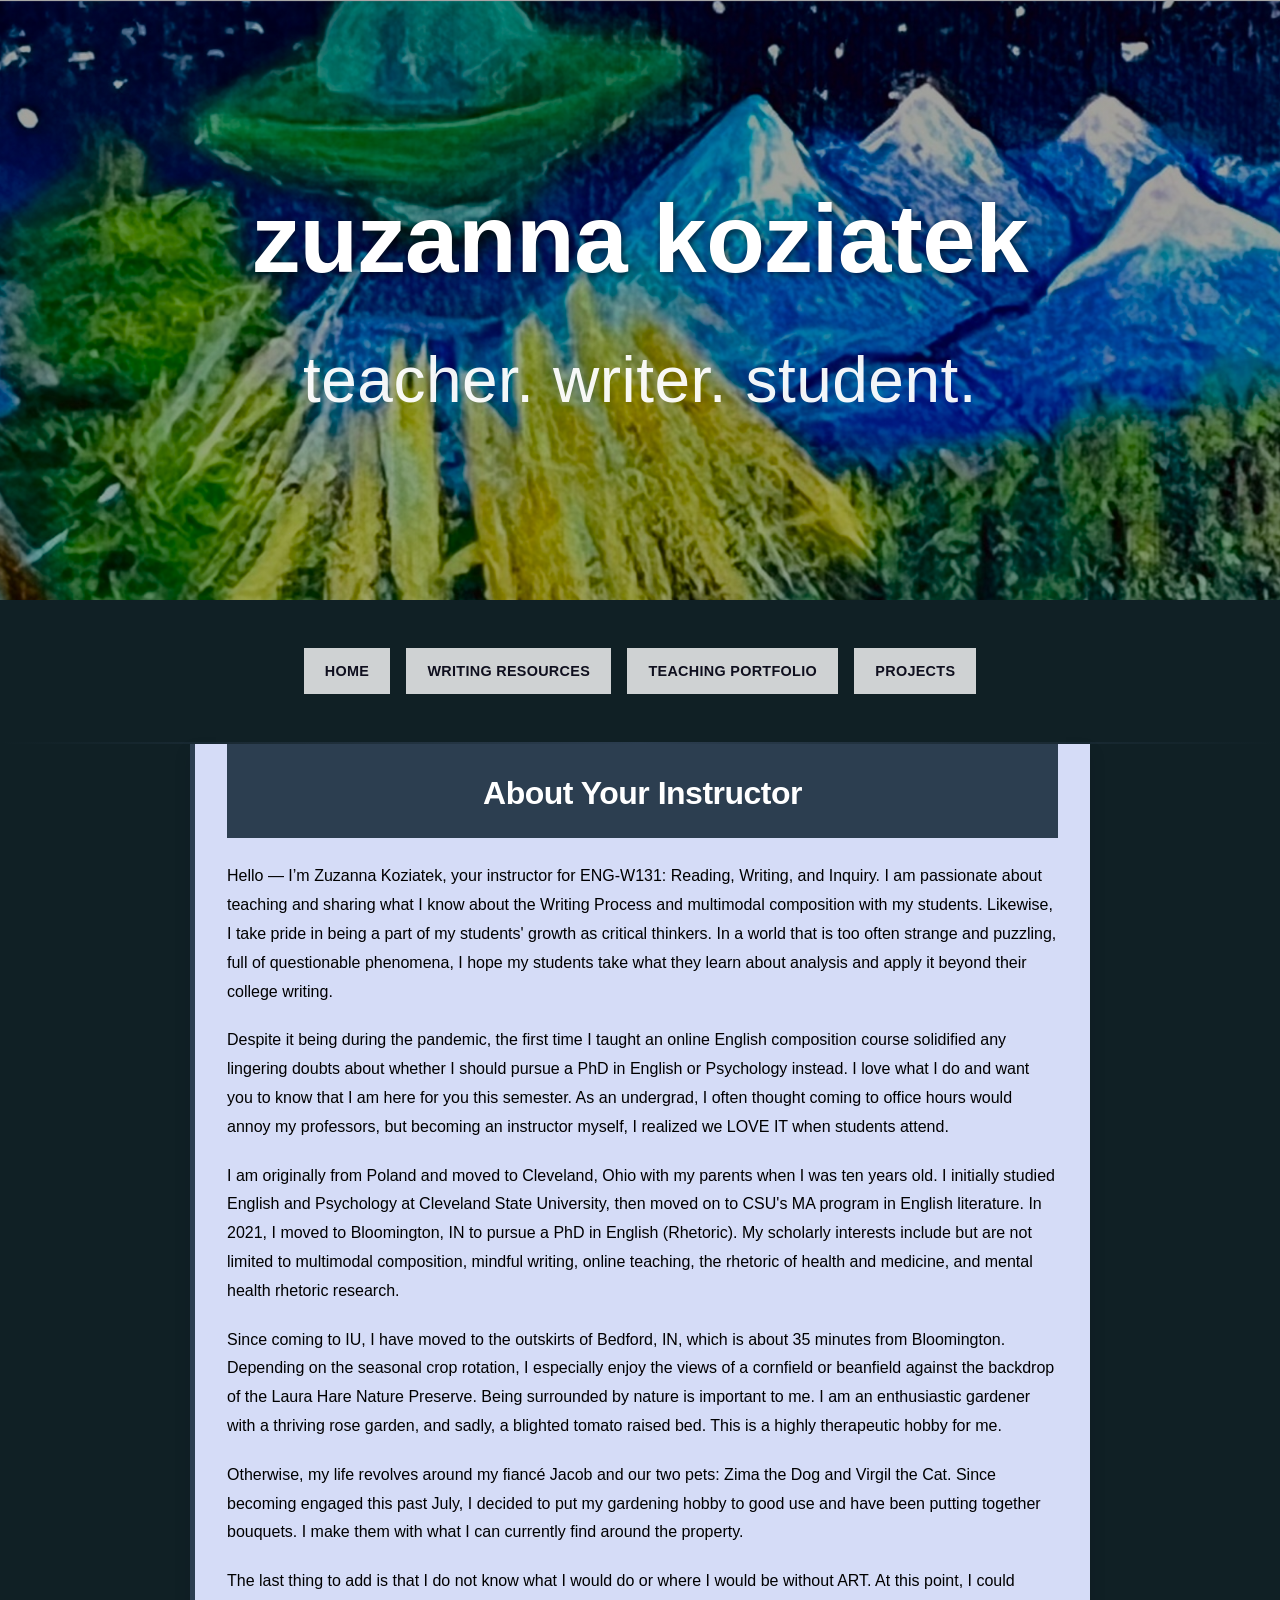
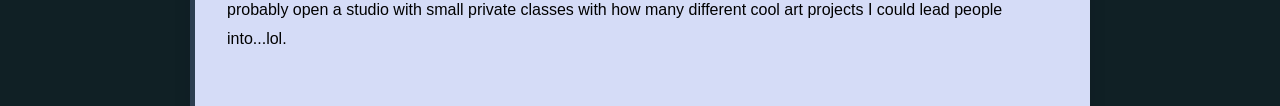
==== commit 72cb6692: "Update header subtitle styles in index.html Adjust header subtitle font size and fix color property " ====
--- a/index.html
+++ b/index.html
@@ -32,11 +32,13 @@
         }
 
         header .subtitle {
+            font-size: 4rem;
             opacity: 0.95;
             margin-top: 0.5rem;
             font-weight: 500;
             letter-spacing: 0.5px;
-            color: white;
+            color: white
+          
         }
 
         nav {
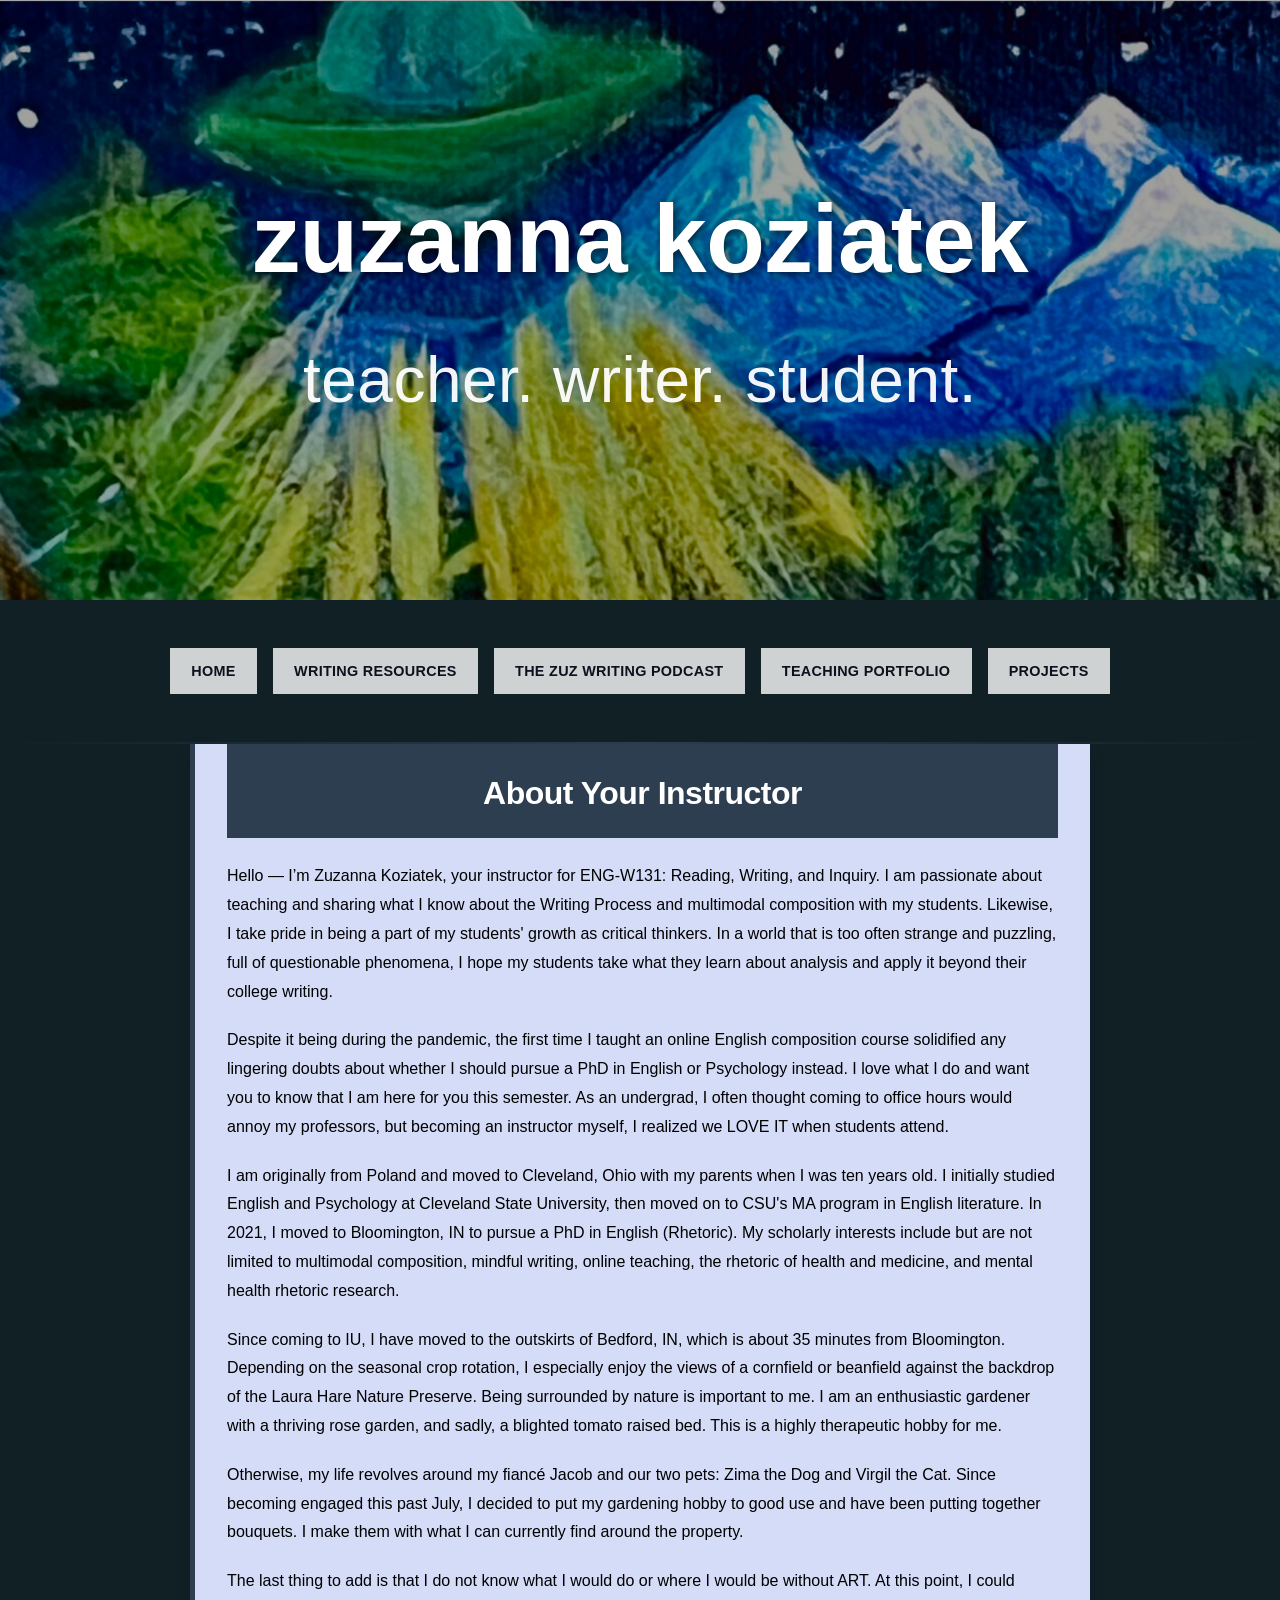
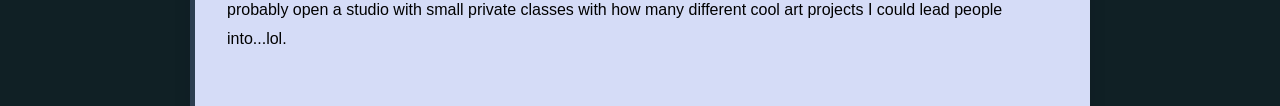
==== commit f1fa38a2: "Add link to The Zuz Writing Podcast in navigation" ====
--- a/index.html
+++ b/index.html
@@ -361,6 +361,7 @@
     <nav>
         <a href="index.html">Home</a>
         <a href="Writing-Resources.html">Writing Resources</a>
+        <a href="the-zuz-writing-podcast.html">The Zuz Writing Podcast</a>
         <a href="teaching-portfolio.html">Teaching Portfolio</a>
         <a href="projects.html">Projects</a>
     </nav>
